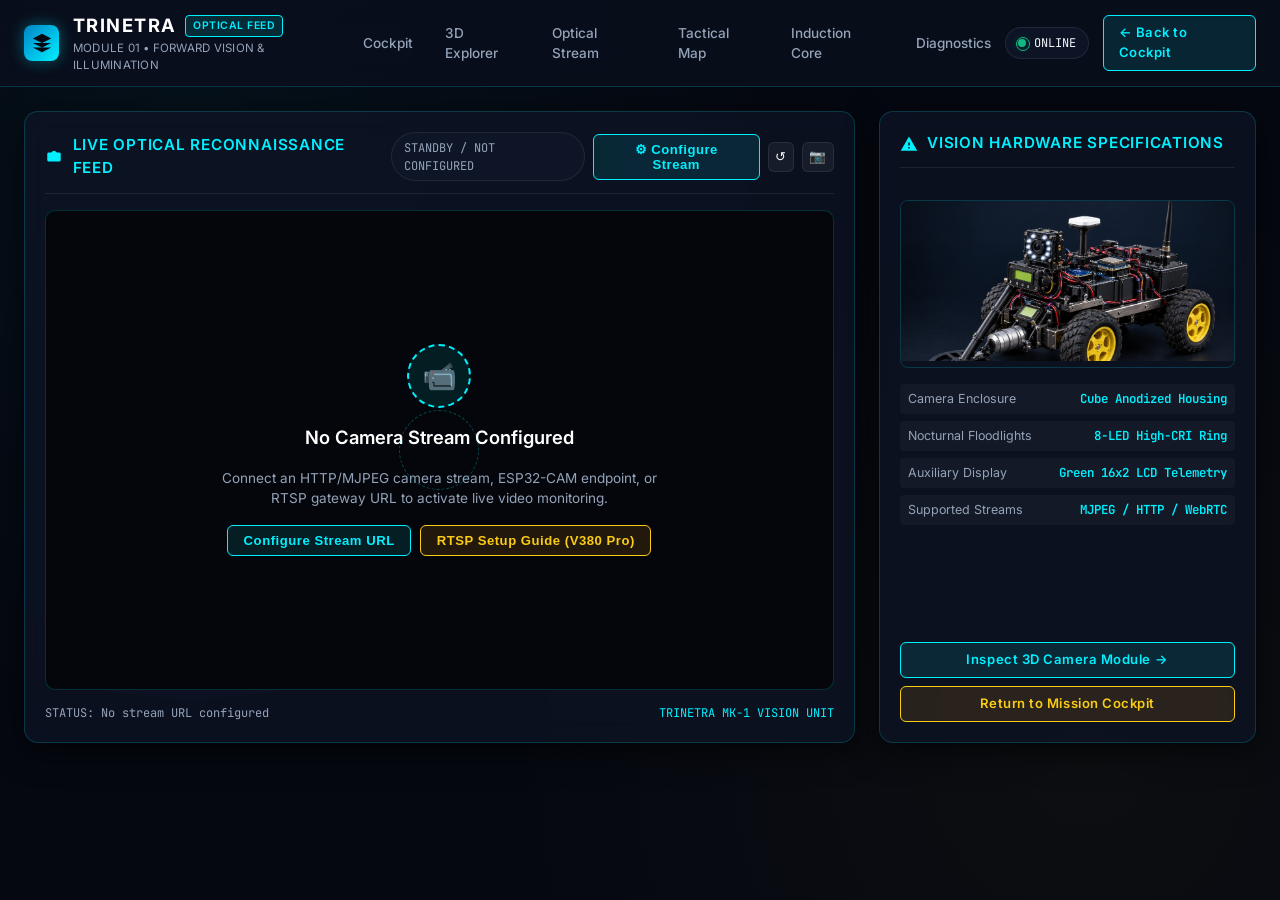
==== static/camera.html @ 644d3e99 "feat: Initial commit for TRINETRA Landmine Detection System dashboard and backend" ====
<!DOCTYPE html>
<html lang="en">
<head>
  <meta charset="UTF-8">
  <meta name="viewport" content="width=device-width, initial-scale=1.0">
  <title>TRINETRA — Optical Reconnaissance & Live Camera</title>
  <meta name="description" content="Module 1: Real-time optical video stream and forward hazardous terrain illumination monitoring.">
  <link rel="stylesheet" href="/static/css/styles.css">
</head>
<body>

  <!-- Tactical Header -->
  <header class="tactical-header">
    <a href="/" class="brand-section">
      <div class="brand-logo-icon">
        <svg viewBox="0 0 24 24"><path d="M12 2L2 7l10 5 10-5-10-5zM2 17l10 5 10-5M2 12l10 5 10-5"/></svg>
      </div>
      <div class="brand-titles">
        <h1>TRINETRA <span class="brand-badge">OPTICAL FEED</span></h1>
        <p>MODULE 01 • FORWARD VISION & ILLUMINATION</p>
      </div>
    </a>

    <ul class="nav-links" id="navLinks">
      <li class="nav-item"><a href="/">Cockpit</a></li>
      <li class="nav-item"><a href="/robot">3D Explorer</a></li>
      <li class="nav-item active"><a href="/camera">Optical Stream</a></li>
      <li class="nav-item"><a href="/gps">Tactical Map</a></li>
      <li class="nav-item"><a href="/sensors">Induction Core</a></li>
      <li class="nav-item"><a href="/system">Diagnostics</a></li>
    </ul>

    <div class="header-status-group">
      <div class="status-pill">
        <span class="status-dot pulse" id="globalStatusDot"></span>
        <span id="globalStatusText">ONLINE</span>
      </div>
      <a href="/" class="btn-cyber">← Back to Cockpit</a>
    </div>
  </header>

  <main class="app-container">

    <div class="dashboard-grid" style="grid-template-columns: 2.2fr 1fr;">

      <!-- Main Video Screen Panel -->
      <section class="glass-panel">
        <div class="panel-header">
          <div class="panel-title">
            <svg viewBox="0 0 24 24"><path d="M12 9a3 3 0 100 6 3 3 0 000-6zm-7 9h14a2 2 0 002-2V8a2 2 0 00-2-2h-3.17L14.41 4.59A2 2 0 0013 4h-2a2 2 0 00-1.41.59L8.17 6H5a2 2 0 00-2 2v8a2 2 0 002 2z"/></svg>
            Live Optical Reconnaissance Feed
          </div>
          <div class="panel-actions">
            <span class="status-pill" id="cameraStatusBadge" style="color: var(--text-muted);">STANDBY / NOT CONFIGURED</span>
            <button class="btn-cyber" id="btnOpenCamConfigModal">⚙ Configure Stream</button>
            <button class="btn-icon" id="btnReloadCamStream" title="Refresh Stream">↺</button>
            <button class="btn-icon" id="btnCaptureSnapshot" title="Capture Snapshot">📷</button>
          </div>
        </div>

        <div class="camera-screen-box">
          <div class="camera-crosshairs"></div>

          <!-- Video Element or Image Stream -->
          <img id="cameraLiveFeedImg" class="camera-feed-img" style="display: none;" alt="Trinetra Live Camera Stream">

          <!-- Honest Placeholder (Shown when stream unconfigured) -->
          <div class="camera-placeholder-overlay" id="cameraPlaceholderOverlay">
            <div style="width: 64px; height: 64px; border-radius: 50%; background: rgba(0,240,255,0.1); border: 2px dashed var(--accent-cyan); display: flex; align-items: center; justify-content: center; font-size: 28px;">
              📹
            </div>
            <h3 style="color: #fff; font-size: 1.15rem; font-weight: 600;">No Camera Stream Configured</h3>
            <p style="color: var(--text-muted); font-size: 0.85rem; line-height: 1.5;">
              Connect an HTTP/MJPEG camera stream, ESP32-CAM endpoint, or RTSP gateway URL to activate live video monitoring.
            </p>
            <div style="display: flex; gap: 0.6rem;">
              <button class="btn-cyber" onclick="document.getElementById('cameraConfigModal').classList.add('open')">Configure Stream URL</button>
              <button class="btn-cyber btn-amber" id="btnOpenRtspGuideModal">RTSP Setup Guide (V380 Pro)</button>
            </div>
          </div>
        </div>

        <div style="display: flex; justify-content: space-between; align-items: center; margin-top: 0.85rem; font-family: var(--font-mono); font-size: 0.75rem; color: var(--text-muted);">
          <span id="cameraActiveUrlDisplay">STATUS: No stream URL configured</span>
          <span style="color: var(--accent-cyan);">TRINETRA MK-1 VISION UNIT</span>
        </div>
      </section>

      <!-- Optical Specifications & Control Sidebar -->
      <section class="glass-panel" style="display: flex; flex-direction: column; gap: 1rem;">
        <div class="panel-header">
          <div class="panel-title">
            <svg viewBox="0 0 24 24"><path d="M13 14h-2v-4h2v4zm0 4h-2v-2h2v2zm-12 3h22L12 2 1 21z"/></svg>
            Vision Hardware Specifications
          </div>
        </div>

        <div style="border-radius: 8px; overflow: hidden; border: 1px solid var(--border-glass);">
          <img src="/static/images/trinetra-robot.png" alt="Trinetra Camera System" style="width: 100%; height: 160px; object-fit: cover; object-position: 50% 25%;">
        </div>

        <div class="drawer-telemetry-list">
          <div class="drawer-telemetry-row">
            <span>Camera Enclosure</span>
            <span>Cube Anodized Housing</span>
          </div>
          <div class="drawer-telemetry-row">
            <span>Nocturnal Floodlights</span>
            <span>8-LED High-CRI Ring</span>
          </div>
          <div class="drawer-telemetry-row">
            <span>Auxiliary Display</span>
            <span>Green 16x2 LCD Telemetry</span>
          </div>
          <div class="drawer-telemetry-row">
            <span>Supported Streams</span>
            <span>MJPEG / HTTP / WebRTC</span>
          </div>
        </div>

        <div style="margin-top: auto; display: flex; flex-direction: column; gap: 0.5rem;">
          <a href="/robot" class="btn-cyber" style="justify-content: center;">Inspect 3D Camera Module →</a>
          <a href="/" class="btn-cyber btn-amber" style="justify-content: center;">Return to Mission Cockpit</a>
        </div>
      </section>

    </div>

  </main>

  <!-- Camera Stream Configuration Modal -->
  <div class="tactical-modal-backdrop" id="cameraConfigModal">
    <div class="tactical-modal">
      <div class="panel-header">
        <div class="panel-title">Configure Camera Stream</div>
        <button class="btn-icon" id="btnCloseCamConfigModal">✕</button>
      </div>

      <form id="cameraConfigForm">
        <label style="font-size: 0.8rem; color: var(--text-muted);">
          Stream Endpoint URL (Browser-Compatible HTTP, MJPEG, or HLS)
        </label>
        <input type="text" id="camStreamUrlInput" class="cyber-input" placeholder="e.g. http://192.168.1.100:8080/video or http://localhost:8889/cam/stream.mjpg">

        <label style="font-size: 0.8rem; color: var(--text-muted);">Stream Protocol</label>
        <select id="camProtocolSelect" class="cyber-input">
          <option value="mjpeg">MJPEG (Motion JPEG)</option>
          <option value="http">Direct HTTP Video</option>
          <option value="hls">HLS (HTTP Live Streaming)</option>
          <option value="webrtc">WebRTC</option>
        </select>

        <div style="font-size: 0.72rem; color: var(--text-dim); margin-bottom: 1rem;">
          ℹ Security notice: Passwords embedded in URLs will be sanitized and never exposed in public API status responses.
        </div>

        <div style="display: flex; justify-content: flex-end; gap: 0.5rem;">
          <button type="button" class="btn-cyber" onclick="document.getElementById('cameraConfigModal').classList.remove('open')">Cancel</button>
          <button type="submit" class="btn-cyber btn-amber">Save Stream Configuration</button>
        </div>
      </form>
    </div>
  </div>

  <!-- RTSP & MediaMTX Gateway Setup Guide Modal -->
  <div class="tactical-modal-backdrop" id="rtspGatewayGuideModal">
    <div class="tactical-modal" style="max-width: 680px;">
      <div class="panel-header">
        <div class="panel-title">RTSP to Web Gateway Guide (e.g. V380 Pro / IP Cameras)</div>
        <button class="btn-icon" id="btnCloseRtspGuideModal">✕</button>
      </div>

      <div style="font-size: 0.82rem; color: var(--text-muted); line-height: 1.6; display: flex; flex-direction: column; gap: 0.85rem;">
        <p>
          <strong style="color: #fff;">Why can't browsers play RTSP directly?</strong><br>
          Browsers (Chrome, Firefox, Edge) do not natively support raw RTSP protocols. Standalone Wi-Fi cameras like the <strong>V380 Pro</strong> or ONVIF IP cameras typically output an RTSP stream (e.g. <code>rtsp://192.168.1.50:554/live/ch0</code>).
        </p>

        <p>
          <strong style="color: var(--accent-cyan);">Recommended Solution: MediaMTX or go2rtc Gateway</strong>
        </p>
        <ol style="margin-left: 1.2rem; display: flex; flex-direction: column; gap: 0.4rem;">
          <li>Download the lightweight single-binary gateway <strong style="color: #fff;">MediaMTX</strong> (open source, zero install) or <strong style="color: #fff;">go2rtc</strong>.</li>
          <li>In <code>mediamtx.yml</code>, add your camera path:
            <pre style="background: rgba(5,8,17,0.9); padding: 8px; border-radius: 6px; font-family: monospace; color: var(--accent-yellow); margin-top: 4px;">
paths:
  trinetra_cam:
    source: rtsp://admin:password@192.168.1.50:554/live/ch0
            </pre>
          </li>
          <li>Run <code>mediamtx.exe</code>. It automatically exposes an instant browser-compatible stream at:<br>
            <code style="color: var(--accent-cyan);">http://localhost:8889/trinetra_cam/</code> (WebRTC / HLS / MJPEG).
          </li>
          <li>Paste that URL into the <strong>Configure Stream</strong> modal on this page!</li>
        </ol>
      </div>

      <div style="margin-top: 1.25rem; display: flex; justify-content: flex-end;">
        <button class="btn-cyber" onclick="document.getElementById('rtspGatewayGuideModal').classList.remove('open')">Got it</button>
      </div>
    </div>
  </div>

  <script src="/static/js/main.js"></script>
  <script src="/static/js/camera.js"></script>

  <script>
    document.addEventListener('DOMContentLoaded', () => {
      new TrinetraCameraController();
    });
  </script>

</body>
</html>
---- static/css/styles.css ----
/* ==========================================================================
   TRINETRA — Indigenous Landmine Detection System Design System
   Sleek Cyber-Robotics Dark Aesthetics, Glassmorphism & Tactical HUD
   ========================================================================== */

@import url('https://fonts.googleapis.com/css2?family=Inter:wght@300;400;500;600;700&family=JetBrains+Mono:wght@400;500;700&display=swap');

:root {
  /* Color Palette */
  --bg-darkest: #050811;
  --bg-darker: #0a0f1d;
  --bg-card: rgba(13, 20, 36, 0.78);
  --bg-card-hover: rgba(19, 29, 52, 0.88);
  --bg-glass: rgba(15, 23, 42, 0.65);
  
  /* Cyber Accents */
  --accent-cyan: #00f0ff;
  --accent-cyan-glow: rgba(0, 240, 255, 0.35);
  --accent-cyan-subtle: rgba(0, 240, 255, 0.12);
  --accent-yellow: #facc15; /* Matching yellow wheel rims */
  --accent-yellow-glow: rgba(250, 204, 21, 0.35);
  --accent-green: #10b981;
  --accent-green-glow: rgba(16, 185, 129, 0.35);
  --accent-red: #ef4444;
  --accent-red-glow: rgba(239, 68, 68, 0.45);
  --accent-amber: #f59e0b;
  
  /* Text & Borders */
  --text-main: #f1f5f9;
  --text-muted: #94a3b8;
  --text-dim: #64748b;
  --border-glass: rgba(0, 240, 255, 0.18);
  --border-subtle: rgba(255, 255, 255, 0.08);

  /* Fonts */
  --font-main: 'Inter', -apple-system, BlinkMacSystemFont, sans-serif;
  --font-mono: 'JetBrains Mono', monospace;

  /* Elevation */
  --shadow-hud: 0 8px 32px 0 rgba(0, 0, 0, 0.65);
  --shadow-glow: 0 0 25px var(--accent-cyan-glow);
}

* {
  box-sizing: border-box;
  margin: 0;
  padding: 0;
}

body {
  background-color: var(--bg-darkest);
  color: var(--text-main);
  font-family: var(--font-main);
  line-height: 1.5;
  overflow-x: hidden;
  min-height: 100vh;
  background-image: 
    radial-gradient(circle at 15% 15%, rgba(0, 240, 255, 0.04) 0%, transparent 45%),
    radial-gradient(circle at 85% 85%, rgba(250, 204, 21, 0.03) 0%, transparent 45%),
    linear-gradient(rgba(5, 8, 17, 0.96), rgba(5, 8, 17, 0.98));
}

/* ==========================================================================
   Tactical Navigation Header
   ========================================================================== */
.tactical-header {
  position: sticky;
  top: 0;
  z-index: 1000;
  background: rgba(10, 15, 29, 0.85);
  backdrop-filter: blur(14px);
  -webkit-backdrop-filter: blur(14px);
  border-bottom: 1px solid var(--border-glass);
  padding: 0.75rem 1.5rem;
  display: flex;
  align-items: center;
  justify-content: space-between;
}

.brand-section {
  display: flex;
  align-items: center;
  gap: 0.85rem;
  text-decoration: none;
  color: var(--text-main);
}

.brand-logo-icon {
  width: 36px;
  height: 36px;
  background: linear-gradient(135deg, #0284c7, #00f0ff);
  border-radius: 8px;
  display: flex;
  align-items: center;
  justify-content: center;
  box-shadow: 0 0 15px var(--accent-cyan-glow);
}

.brand-logo-icon svg {
  width: 22px;
  height: 22px;
  fill: #050811;
}

.brand-titles h1 {
  font-size: 1.15rem;
  font-weight: 700;
  letter-spacing: 0.08em;
  color: #fff;
  display: flex;
  align-items: center;
  gap: 0.5rem;
}

.brand-badge {
  font-size: 0.65rem;
  font-weight: 600;
  padding: 0.15rem 0.45rem;
  background: var(--accent-cyan-subtle);
  border: 1px solid var(--accent-cyan);
  color: var(--accent-cyan);
  border-radius: 4px;
  letter-spacing: 0.05em;
  text-transform: uppercase;
}

.brand-titles p {
  font-size: 0.72rem;
  color: var(--text-muted);
  letter-spacing: 0.02em;
}

.nav-links {
  display: flex;
  align-items: center;
  gap: 0.35rem;
  list-style: none;
}

.nav-item a {
  text-decoration: none;
  color: var(--text-muted);
  font-size: 0.85rem;
  font-weight: 500;
  padding: 0.45rem 0.85rem;
  border-radius: 6px;
  transition: all 0.2s ease;
  display: flex;
  align-items: center;
  gap: 0.4rem;
}

.nav-item a:hover {
  color: var(--accent-cyan);
  background: rgba(0, 240, 255, 0.08);
}

.nav-item.active a {
  color: #050811;
  background: var(--accent-cyan);
  font-weight: 600;
  box-shadow: 0 0 12px var(--accent-cyan-glow);
}

.header-status-group {
  display: flex;
  align-items: center;
  gap: 0.85rem;
}

.status-pill {
  display: flex;
  align-items: center;
  gap: 0.5rem;
  font-size: 0.75rem;
  font-family: var(--font-mono);
  background: rgba(15, 23, 42, 0.8);
  border: 1px solid var(--border-subtle);
  padding: 0.35rem 0.75rem;
  border-radius: 9999px;
}

.status-dot {
  width: 8px;
  height: 8px;
  border-radius: 50%;
  background: var(--accent-green);
  box-shadow: 0 0 8px var(--accent-green-glow);
  position: relative;
}

.status-dot.pulse::after {
  content: '';
  position: absolute;
  top: -2px;
  left: -2px;
  width: 12px;
  height: 12px;
  border-radius: 50%;
  border: 1px solid var(--accent-green);
  animation: pulse-ring 1.8s infinite;
}

.status-dot.offline {
  background: var(--accent-red);
  box-shadow: 0 0 8px var(--accent-red-glow);
}

.status-dot.simulation {
  background: var(--accent-yellow);
  box-shadow: 0 0 8px var(--accent-yellow-glow);
}

@keyframes pulse-ring {
  0% { transform: scale(0.8); opacity: 1; }
  100% { transform: scale(2.2); opacity: 0; }
}

.btn-mobile-nav {
  display: none;
  background: transparent;
  border: none;
  color: var(--text-main);
  font-size: 1.5rem;
  cursor: pointer;
}

/* ==========================================================================
   Layout Containers & Grid
   ========================================================================== */
.app-container {
  max-width: 1680px;
  margin: 0 auto;
  padding: 1.5rem;
}

.dashboard-grid {
  display: grid;
  grid-template-columns: 1.4fr 1fr;
  gap: 1.5rem;
  margin-bottom: 1.5rem;
}

.full-width-section {
  margin-bottom: 1.5rem;
}

/* Glassmorphism Card Panels */
.glass-panel {
  background: var(--bg-card);
  backdrop-filter: blur(14px);
  -webkit-backdrop-filter: blur(14px);
  border: 1px solid var(--border-glass);
  border-radius: 14px;
  padding: 1.25rem;
  box-shadow: var(--shadow-hud);
  position: relative;
  overflow: hidden;
  transition: border-color 0.3s ease, box-shadow 0.3s ease;
}

.glass-panel:hover {
  border-color: rgba(0, 240, 255, 0.35);
}

.panel-header {
  display: flex;
  align-items: center;
  justify-content: space-between;
  margin-bottom: 1rem;
  padding-bottom: 0.75rem;
  border-bottom: 1px solid var(--border-subtle);
}

.panel-title {
  display: flex;
  align-items: center;
  gap: 0.6rem;
  font-size: 0.95rem;
  font-weight: 600;
  letter-spacing: 0.05em;
  text-transform: uppercase;
  color: var(--accent-cyan);
}

.panel-title svg {
  width: 18px;
  height: 18px;
  fill: currentColor;
}

.panel-actions {
  display: flex;
  align-items: center;
  gap: 0.5rem;
}

/* ==========================================================================
   3D Robot Viewport & HUD Controls
   ========================================================================== */
.robot-viewport-wrapper {
  position: relative;
  width: 100%;
  height: 520px;
  background: radial-gradient(circle at center, #0d1527 0%, #050811 100%);
  border-radius: 10px;
  overflow: hidden;
  border: 1px solid rgba(0, 240, 255, 0.12);
}

.robot-canvas {
  width: 100%;
  height: 100%;
  display: block;
}

.viewport-loading-overlay {
  position: absolute;
  top: 0;
  left: 0;
  width: 100%;
  height: 100%;
  background: rgba(5, 8, 17, 0.92);
  display: flex;
  flex-direction: column;
  align-items: center;
  justify-content: center;
  gap: 1rem;
  z-index: 20;
  transition: opacity 0.5s ease;
}

.viewport-loading-overlay.hidden {
  opacity: 0;
  pointer-events: none;
}

.cyber-spinner {
  width: 48px;
  height: 48px;
  border: 3px solid rgba(0, 240, 255, 0.15);
  border-top-color: var(--accent-cyan);
  border-radius: 50%;
  animation: spin 1s linear infinite;
  box-shadow: 0 0 15px var(--accent-cyan-glow);
}

@keyframes spin {
  to { transform: rotate(360deg); }
}

.viewport-hud-top {
  position: absolute;
  top: 1rem;
  left: 1rem;
  right: 1rem;
  display: flex;
  justify-content: space-between;
  align-items: flex-start;
  pointer-events: none;
  z-index: 10;
}

.viewport-hud-top > * {
  pointer-events: auto;
}

.hud-badge {
  background: rgba(10, 15, 29, 0.85);
  border: 1px solid var(--border-glass);
  padding: 0.35rem 0.75rem;
  border-radius: 6px;
  font-family: var(--font-mono);
  font-size: 0.75rem;
  color: var(--accent-cyan);
  display: flex;
  align-items: center;
  gap: 0.4rem;
}

.viewport-controls-bottom {
  position: absolute;
  bottom: 1rem;
  left: 1rem;
  right: 1rem;
  display: flex;
  justify-content: space-between;
  align-items: center;
  pointer-events: none;
  z-index: 10;
}

.viewport-controls-bottom > * {
  pointer-events: auto;
}

.hud-button-group {
  display: flex;
  gap: 0.45rem;
  background: rgba(10, 15, 29, 0.85);
  padding: 0.35rem;
  border-radius: 8px;
  border: 1px solid var(--border-glass);
  backdrop-filter: blur(10px);
}

/* ==========================================================================
   Tactical Buttons
   ========================================================================== */
.btn-cyber {
  background: rgba(0, 240, 255, 0.1);
  color: var(--accent-cyan);
  border: 1px solid var(--accent-cyan);
  padding: 0.45rem 0.95rem;
  border-radius: 6px;
  font-size: 0.82rem;
  font-weight: 600;
  letter-spacing: 0.04em;
  cursor: pointer;
  display: inline-flex;
  align-items: center;
  gap: 0.45rem;
  transition: all 0.2s ease;
  text-decoration: none;
}

.btn-cyber:hover {
  background: var(--accent-cyan);
  color: #050811;
  box-shadow: 0 0 16px var(--accent-cyan-glow);
  transform: translateY(-1px);
}

.btn-cyber.btn-amber {
  background: rgba(245, 158, 11, 0.12);
  color: var(--accent-yellow);
  border-color: var(--accent-yellow);
}

.btn-cyber.btn-amber:hover {
  background: var(--accent-yellow);
  color: #050811;
  box-shadow: 0 0 16px var(--accent-yellow-glow);
}

.btn-cyber.btn-red {
  background: rgba(239, 68, 68, 0.12);
  color: var(--accent-red);
  border-color: var(--accent-red);
}

.btn-cyber.btn-red:hover {
  background: var(--accent-red);
  color: #fff;
  box-shadow: 0 0 16px var(--accent-red-glow);
}

.btn-icon {
  background: rgba(255, 255, 255, 0.05);
  border: 1px solid var(--border-subtle);
  color: var(--text-main);
  padding: 0.4rem;
  border-radius: 6px;
  cursor: pointer;
  display: flex;
  align-items: center;
  justify-content: center;
  transition: all 0.2s ease;
}

.btn-icon:hover {
  color: var(--accent-cyan);
  border-color: var(--accent-cyan);
  background: rgba(0, 240, 255, 0.1);
}

.btn-icon.active {
  background: var(--accent-cyan);
  color: #050811;
  border-color: var(--accent-cyan);
}

/* ==========================================================================
   Exploded View Interactive Overlay & Drawer
   ========================================================================== */
.module-inspector-drawer {
  position: absolute;
  top: 1rem;
  right: 1rem;
  width: 320px;
  background: rgba(10, 15, 29, 0.94);
  backdrop-filter: blur(16px);
  border: 1px solid var(--accent-cyan);
  border-radius: 10px;
  padding: 1.25rem;
  z-index: 30;
  box-shadow: 0 0 25px rgba(0, 240, 255, 0.25);
  transform: translateX(120%);
  transition: transform 0.35s cubic-bezier(0.16, 1, 0.3, 1);
}

.module-inspector-drawer.open {
  transform: translateX(0);
}

.drawer-header {
  display: flex;
  justify-content: space-between;
  align-items: center;
  margin-bottom: 0.75rem;
  padding-bottom: 0.5rem;
  border-bottom: 1px solid var(--border-subtle);
}

.drawer-module-tag {
  font-family: var(--font-mono);
  font-size: 0.7rem;
  color: var(--accent-yellow);
  text-transform: uppercase;
}

.drawer-title {
  font-size: 1.05rem;
  font-weight: 700;
  color: #fff;
  margin-bottom: 0.35rem;
}

.drawer-desc {
  font-size: 0.8rem;
  color: var(--text-muted);
  margin-bottom: 1rem;
  line-height: 1.45;
}

.drawer-telemetry-list {
  display: flex;
  flex-direction: column;
  gap: 0.45rem;
  margin-bottom: 1.25rem;
}

.drawer-telemetry-row {
  display: flex;
  justify-content: space-between;
  font-size: 0.78rem;
  padding: 0.35rem 0.5rem;
  background: rgba(255, 255, 255, 0.03);
  border-radius: 4px;
}

.drawer-telemetry-row span:first-child {
  color: var(--text-muted);
}

.drawer-telemetry-row span:last-child {
  font-family: var(--font-mono);
  color: var(--accent-cyan);
  font-weight: 600;
}

/* 3D Bill-boarded Labels */
.component-3d-label {
  position: absolute;
  background: rgba(5, 8, 17, 0.88);
  border: 1px solid var(--accent-cyan);
  color: #fff;
  padding: 0.25rem 0.65rem;
  border-radius: 4px;
  font-family: var(--font-mono);
  font-size: 0.7rem;
  font-weight: 600;
  pointer-events: auto;
  cursor: pointer;
  white-space: nowrap;
  box-shadow: 0 0 12px var(--accent-cyan-glow);
  transform: translate(-50%, -50%);
  transition: all 0.2s ease;
  z-index: 15;
}

.component-3d-label:hover {
  background: var(--accent-cyan);
  color: #050811;
  transform: translate(-50%, -50%) scale(1.08);
}

/* ==========================================================================
   Telemetry Stat Cards
   ========================================================================== */
.telemetry-summary-row {
  display: grid;
  grid-template-columns: repeat(4, 1fr);
  gap: 1rem;
  margin-bottom: 1.5rem;
}

.stat-card {
  background: var(--bg-card);
  border: 1px solid var(--border-glass);
  border-radius: 12px;
  padding: 1.1rem;
  display: flex;
  flex-direction: column;
  gap: 0.35rem;
  position: relative;
  overflow: hidden;
}

.stat-card::after {
  content: '';
  position: absolute;
  top: 0;
  left: 0;
  width: 4px;
  height: 100%;
  background: var(--accent-cyan);
}

.stat-card.alert-card::after {
  background: var(--accent-red);
}

.stat-card.warning-card::after {
  background: var(--accent-yellow);
}

.stat-card.success-card::after {
  background: var(--accent-green);
}

.stat-label {
  font-size: 0.72rem;
  font-weight: 600;
  text-transform: uppercase;
  letter-spacing: 0.06em;
  color: var(--text-muted);
}

.stat-value {
  font-family: var(--font-mono);
  font-size: 1.45rem;
  font-weight: 700;
  color: #fff;
}

.stat-subtext {
  font-size: 0.72rem;
  color: var(--text-dim);
  display: flex;
  align-items: center;
  gap: 0.35rem;
}

/* ==========================================================================
   Leaflet Map Integration & Pinning Controls
   ========================================================================== */
.map-panel-wrapper {
  position: relative;
  width: 100%;
  height: 520px;
  border-radius: 10px;
  overflow: hidden;
  border: 1px solid rgba(0, 240, 255, 0.12);
}

.leaflet-map-container {
  width: 100%;
  height: 100%;
  background: #090e18;
}

.map-floating-hud {
  position: absolute;
  top: 1rem;
  right: 1rem;
  background: rgba(10, 15, 29, 0.88);
  backdrop-filter: blur(12px);
  border: 1px solid var(--border-glass);
  padding: 0.75rem 1rem;
  border-radius: 8px;
  z-index: 1000;
  font-family: var(--font-mono);
  font-size: 0.75rem;
  display: flex;
  flex-direction: column;
  gap: 0.3rem;
  box-shadow: 0 4px 20px rgba(0, 0, 0, 0.5);
  pointer-events: auto;
}

.map-toolbar {
  position: absolute;
  bottom: 1rem;
  left: 1rem;
  display: flex;
  gap: 0.5rem;
  z-index: 1000;
  background: rgba(10, 15, 29, 0.88);
  backdrop-filter: blur(12px);
  padding: 0.4rem;
  border-radius: 8px;
  border: 1px solid var(--border-glass);
}

.pinned-locations-drawer {
  position: absolute;
  bottom: 4.5rem;
  left: 1rem;
  width: 280px;
  max-height: 220px;
  overflow-y: auto;
  background: rgba(10, 15, 29, 0.94);
  backdrop-filter: blur(12px);
  border: 1px solid var(--border-glass);
  border-radius: 8px;
  padding: 0.75rem;
  z-index: 1000;
  display: none;
}

.pinned-locations-drawer.show {
  display: block;
}

.pin-item {
  display: flex;
  justify-content: space-between;
  align-items: center;
  padding: 0.4rem;
  border-bottom: 1px solid var(--border-subtle);
  font-size: 0.75rem;
}

.pin-item:last-child {
  border-bottom: none;
}

.pin-item-btn {
  background: transparent;
  border: none;
  color: var(--accent-red);
  cursor: pointer;
  padding: 0.2rem;
}

/* ==========================================================================
   Five Interactive Modules Cards Grid (Homepage Explorer)
   ========================================================================== */
.modules-deck-grid {
  display: grid;
  grid-template-columns: repeat(auto-fit, minmax(260px, 1fr));
  gap: 1.25rem;
}

.module-card {
  background: var(--bg-card);
  border: 1px solid var(--border-glass);
  border-radius: 12px;
  padding: 1.25rem;
  display: flex;
  flex-direction: column;
  justify-content: space-between;
  transition: all 0.3s ease;
  position: relative;
  text-decoration: none;
  color: var(--text-main);
}

.module-card:hover {
  transform: translateY(-3px);
  border-color: var(--accent-cyan);
  box-shadow: 0 10px 25px -5px var(--accent-cyan-glow);
}

.module-card-icon {
  width: 44px;
  height: 44px;
  border-radius: 10px;
  background: rgba(0, 240, 255, 0.1);
  border: 1px solid var(--border-glass);
  display: flex;
  align-items: center;
  justify-content: center;
  color: var(--accent-cyan);
  margin-bottom: 1rem;
}

.module-card h3 {
  font-size: 1.05rem;
  font-weight: 600;
  margin-bottom: 0.4rem;
  color: #fff;
}

.module-card p {
  font-size: 0.8rem;
  color: var(--text-muted);
  line-height: 1.45;
  margin-bottom: 1.25rem;
}

.module-card-footer {
  display: flex;
  justify-content: space-between;
  align-items: center;
  font-size: 0.75rem;
  font-family: var(--font-mono);
  padding-top: 0.75rem;
  border-top: 1px solid var(--border-subtle);
}

.status-indicator-tag {
  display: inline-flex;
  align-items: center;
  gap: 0.35rem;
  color: var(--accent-green);
}

/* ==========================================================================
   Live Camera Stream View
   ========================================================================== */
.camera-screen-box {
  width: 100%;
  height: 480px;
  background: #04060b;
  border-radius: 10px;
  border: 1px solid var(--border-glass);
  position: relative;
  display: flex;
  align-items: center;
  justify-content: center;
  overflow: hidden;
}

.camera-feed-img {
  width: 100%;
  height: 100%;
  object-fit: contain;
}

.camera-placeholder-overlay {
  display: flex;
  flex-direction: column;
  align-items: center;
  justify-content: center;
  text-align: center;
  gap: 1rem;
  padding: 2rem;
  max-width: 500px;
}

.camera-crosshairs {
  position: absolute;
  top: 50%;
  left: 50%;
  transform: translate(-50%, -50%);
  width: 80px;
  height: 80px;
  border: 1px dashed rgba(0, 240, 255, 0.3);
  border-radius: 50%;
  pointer-events: none;
}

/* ==========================================================================
   Sensors & Metal Detector Gauges
   ========================================================================== */
.detector-gauge-wrapper {
  display: flex;
  flex-direction: column;
  align-items: center;
  justify-content: center;
  padding: 2rem;
  gap: 1.5rem;
}

.signal-meter-bar {
  width: 100%;
  height: 28px;
  background: rgba(255, 255, 255, 0.05);
  border: 1px solid var(--border-glass);
  border-radius: 14px;
  overflow: hidden;
  position: relative;
}

.signal-meter-fill {
  height: 100%;
  width: 15%;
  background: linear-gradient(90deg, #10b981 0%, #facc15 65%, #ef4444 100%);
  transition: width 0.3s ease;
  box-shadow: 0 0 15px rgba(239, 68, 68, 0.5);
}

.detection-alarm-banner {
  background: rgba(239, 68, 68, 0.15);
  border: 1px solid var(--accent-red);
  color: #fff;
  padding: 0.85rem 1.25rem;
  border-radius: 8px;
  display: flex;
  align-items: center;
  justify-content: space-between;
  margin-bottom: 1.25rem;
  animation: pulse-red 1.2s infinite;
}

@keyframes pulse-red {
  0%, 100% { box-shadow: 0 0 10px rgba(239, 68, 68, 0.3); }
  50% { box-shadow: 0 0 25px rgba(239, 68, 68, 0.7); }
}

/* ==========================================================================
   Tables & Data Lists
   ========================================================================== */
.cyber-table {
  width: 100%;
  border-collapse: collapse;
  font-size: 0.8rem;
  text-align: left;
}

.cyber-table th {
  background: rgba(15, 23, 42, 0.8);
  color: var(--accent-cyan);
  font-family: var(--font-mono);
  font-weight: 600;
  padding: 0.75rem 1rem;
  border-bottom: 1px solid var(--border-glass);
}

.cyber-table td {
  padding: 0.75rem 1rem;
  border-bottom: 1px solid var(--border-subtle);
  color: var(--text-main);
}

.cyber-table tr:hover td {
  background: rgba(0, 240, 255, 0.03);
}

/* ==========================================================================
   Tactical Modals
   ========================================================================== */
.tactical-modal-backdrop {
  position: fixed;
  top: 0;
  left: 0;
  width: 100vw;
  height: 100vh;
  background: rgba(5, 8, 17, 0.85);
  backdrop-filter: blur(10px);
  z-index: 2000;
  display: none;
  align-items: center;
  justify-content: center;
  padding: 1.5rem;
}

.tactical-modal-backdrop.open {
  display: flex;
}

.tactical-modal {
  background: var(--bg-card-hover);
  border: 1px solid var(--accent-cyan);
  border-radius: 12px;
  max-width: 560px;
  width: 100%;
  padding: 1.5rem;
  box-shadow: 0 0 30px var(--accent-cyan-glow);
}

/* Form Inputs */
.cyber-input {
  width: 100%;
  background: rgba(5, 8, 17, 0.8);
  border: 1px solid var(--border-glass);
  color: #fff;
  padding: 0.65rem 0.85rem;
  border-radius: 6px;
  font-family: var(--font-mono);
  font-size: 0.85rem;
  margin-top: 0.4rem;
  margin-bottom: 1rem;
  outline: none;
}

.cyber-input:focus {
  border-color: var(--accent-cyan);
  box-shadow: 0 0 10px var(--accent-cyan-glow);
}

/* ==========================================================================
   Responsive Breakpoints
   ========================================================================== */
@media (max-width: 1100px) {
  .dashboard-grid {
    grid-template-columns: 1fr;
  }
  .telemetry-summary-row {
    grid-template-columns: repeat(2, 1fr);
  }
}

@media (max-width: 768px) {
  .nav-links {
    display: none;
    position: absolute;
    top: 100%;
    left: 0;
    width: 100%;
    background: rgba(10, 15, 29, 0.98);
    flex-direction: column;
    padding: 1rem;
    border-bottom: 1px solid var(--border-glass);
  }
  .nav-links.open {
    display: flex;
  }
  .btn-mobile-nav {
    display: block;
  }
  .telemetry-summary-row {
    grid-template-columns: 1fr;
  }
  .robot-viewport-wrapper, .map-panel-wrapper {
    height: 380px;
  }
}
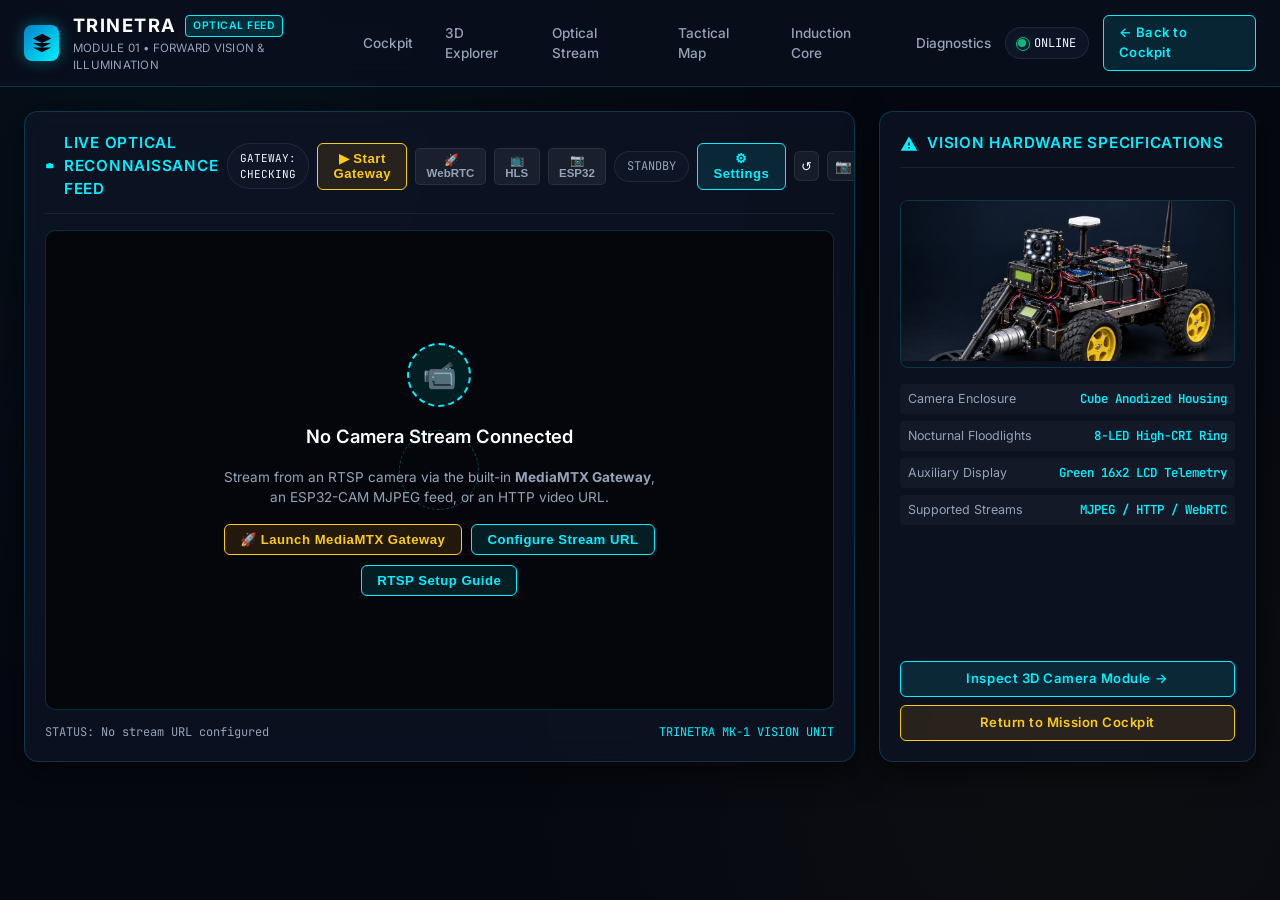
==== commit 2ce8bf9f: "feat: Complete MediaMTX gateway integration with WebRTC player, backend process controls, and launch" ====
--- a/static/camera.html
+++ b/static/camera.html
@@ -5,7 +5,13 @@
   <meta name="viewport" content="width=device-width, initial-scale=1.0">
   <title>TRINETRA — Optical Reconnaissance & Live Camera</title>
   <meta name="description" content="Module 1: Real-time optical video stream and forward hazardous terrain illumination monitoring.">
-  <link rel="stylesheet" href="/static/css/styles.css">
+  <link rel="stylesheet" href="/static/css/styles.css" id="stylesCss">
+  <script>
+    if (window.location.protocol === 'file:') {
+      const sCss = document.getElementById('stylesCss');
+      if (sCss) sCss.href = 'css/styles.css';
+    }
+  </script>
 </head>
 <body>
 
@@ -51,8 +57,13 @@
             Live Optical Reconnaissance Feed
           </div>
           <div class="panel-actions">
-            <span class="status-pill" id="cameraStatusBadge" style="color: var(--text-muted);">STANDBY / NOT CONFIGURED</span>
-            <button class="btn-cyber" id="btnOpenCamConfigModal">⚙ Configure Stream</button>
+            <span class="status-pill" id="mediamtxStatusPill" style="font-size: 11px;">GATEWAY: CHECKING</span>
+            <button class="btn-cyber btn-amber" id="btnToggleMediaMtx" title="Start/Stop MediaMTX Gateway">▶ Start Gateway</button>
+            <button class="btn-tile-quick" id="btnPresetWebRtc" title="MediaMTX WebRTC Stream (Port 8889)">🚀 WebRTC</button>
+            <button class="btn-tile-quick" id="btnPresetHls" title="MediaMTX HLS Stream (Port 8888)">📺 HLS</button>
+            <button class="btn-tile-quick" id="btnPresetEsp32" title="ESP32-CAM MJPEG Stream">📷 ESP32</button>
+            <span class="status-pill" id="cameraStatusBadge" style="color: var(--text-muted);">STANDBY</span>
+            <button class="btn-cyber" id="btnOpenCamConfigModal">⚙ Settings</button>
             <button class="btn-icon" id="btnReloadCamStream" title="Refresh Stream">↺</button>
             <button class="btn-icon" id="btnCaptureSnapshot" title="Capture Snapshot">📷</button>
           </div>
@@ -61,7 +72,13 @@
         <div class="camera-screen-box">
           <div class="camera-crosshairs"></div>
 
-          <!-- Video Element or Image Stream -->
+          <!-- WebRTC Frame for MediaMTX WebRTC Stream Player -->
+          <iframe id="cameraLiveFeedFrame" class="camera-feed-frame" style="display: none;" allow="autoplay; fullscreen"></iframe>
+
+          <!-- Direct HTML5 Video Player for HLS / MP4 Streams -->
+          <video id="cameraLiveFeedVideo" class="camera-feed-video" style="display: none;" autoplay playsinline muted controls></video>
+
+          <!-- Image Stream for MJPEG / HTTP Endpoints -->
           <img id="cameraLiveFeedImg" class="camera-feed-img" style="display: none;" alt="Trinetra Live Camera Stream">
 
           <!-- Honest Placeholder (Shown when stream unconfigured) -->
@@ -69,13 +86,14 @@
             <div style="width: 64px; height: 64px; border-radius: 50%; background: rgba(0,240,255,0.1); border: 2px dashed var(--accent-cyan); display: flex; align-items: center; justify-content: center; font-size: 28px;">
               📹
             </div>
-            <h3 style="color: #fff; font-size: 1.15rem; font-weight: 600;">No Camera Stream Configured</h3>
-            <p style="color: var(--text-muted); font-size: 0.85rem; line-height: 1.5;">
-              Connect an HTTP/MJPEG camera stream, ESP32-CAM endpoint, or RTSP gateway URL to activate live video monitoring.
+            <h3 style="color: #fff; font-size: 1.15rem; font-weight: 600;">No Camera Stream Connected</h3>
+            <p style="color: var(--text-muted); font-size: 0.85rem; line-height: 1.5; max-width: 480px;">
+              Stream from an RTSP camera via the built-in <strong>MediaMTX Gateway</strong>, an ESP32-CAM MJPEG feed, or an HTTP video URL.
             </p>
-            <div style="display: flex; gap: 0.6rem;">
+            <div style="display: flex; gap: 0.6rem; flex-wrap: wrap; justify-content: center;">
+              <button class="btn-cyber btn-amber" id="btnPlaceholderStartMediaMtx">🚀 Launch MediaMTX Gateway</button>
               <button class="btn-cyber" onclick="document.getElementById('cameraConfigModal').classList.add('open')">Configure Stream URL</button>
-              <button class="btn-cyber btn-amber" id="btnOpenRtspGuideModal">RTSP Setup Guide (V380 Pro)</button>
+              <button class="btn-cyber" id="btnOpenRtspGuideModal">RTSP Setup Guide</button>
             </div>
           </div>
         </div>
@@ -137,17 +155,24 @@
       </div>
 
       <form id="cameraConfigForm">
+        <div style="display: flex; gap: 0.4rem; margin-bottom: 0.85rem; flex-wrap: wrap;">
+          <span style="font-size: 0.72rem; color: var(--text-dim); width: 100%;">QUICK PRESETS:</span>
+          <button type="button" class="btn-tile-quick" id="btnModalPresetWebRtc">🚀 MediaMTX WebRTC (:8889)</button>
+          <button type="button" class="btn-tile-quick" id="btnModalPresetHls">📺 MediaMTX HLS (:8888)</button>
+          <button type="button" class="btn-tile-quick" id="btnModalPresetEsp32">📷 ESP32-CAM MJPEG</button>
+        </div>
+
         <label style="font-size: 0.8rem; color: var(--text-muted);">
           Stream Endpoint URL (Browser-Compatible HTTP, MJPEG, or HLS)
         </label>
-        <input type="text" id="camStreamUrlInput" class="cyber-input" placeholder="e.g. http://192.168.1.100:8080/video or http://localhost:8889/cam/stream.mjpg">
+        <input type="text" id="camStreamUrlInput" class="cyber-input" placeholder="e.g. http://localhost:8889/trinetra_cam/ or http://192.168.1.151/mjpeg/1">
 
         <label style="font-size: 0.8rem; color: var(--text-muted);">Stream Protocol</label>
         <select id="camProtocolSelect" class="cyber-input">
-          <option value="mjpeg">MJPEG (Motion JPEG)</option>
+          <option value="webrtc">WebRTC (MediaMTX Gateway - Sub-second latency)</option>
+          <option value="mjpeg">MJPEG (Motion JPEG / ESP32-CAM)</option>
+          <option value="hls">HLS (HTTP Live Streaming)</option>
           <option value="http">Direct HTTP Video</option>
-          <option value="hls">HLS (HTTP Live Streaming)</option>
-          <option value="webrtc">WebRTC</option>
         </select>
 
         <div style="font-size: 0.72rem; color: var(--text-dim); margin-bottom: 1rem;">
@@ -177,21 +202,21 @@
         </p>
 
         <p>
-          <strong style="color: var(--accent-cyan);">Recommended Solution: MediaMTX or go2rtc Gateway</strong>
+          <strong style="color: var(--accent-cyan);">Integrated Solution: MediaMTX Gateway (Included in <code>mediamtx/</code>)</strong>
         </p>
         <ol style="margin-left: 1.2rem; display: flex; flex-direction: column; gap: 0.4rem;">
-          <li>Download the lightweight single-binary gateway <strong style="color: #fff;">MediaMTX</strong> (open source, zero install) or <strong style="color: #fff;">go2rtc</strong>.</li>
-          <li>In <code>mediamtx.yml</code>, add your camera path:
+          <li>Click <strong style="color: var(--accent-yellow);">"▶ Start Gateway"</strong> above (or run <code>mediamtx/start_mediamtx.bat</code>).</li>
+          <li>In <code>mediamtx/mediamtx.yml</code>, customize your camera's RTSP source URL:
             <pre style="background: rgba(5,8,17,0.9); padding: 8px; border-radius: 6px; font-family: monospace; color: var(--accent-yellow); margin-top: 4px;">
 paths:
   trinetra_cam:
     source: rtsp://admin:password@192.168.1.50:554/live/ch0
             </pre>
           </li>
-          <li>Run <code>mediamtx.exe</code>. It automatically exposes an instant browser-compatible stream at:<br>
-            <code style="color: var(--accent-cyan);">http://localhost:8889/trinetra_cam/</code> (WebRTC / HLS / MJPEG).
+          <li>MediaMTX automatically serves the stream to your browser at:<br>
+            <code style="color: var(--accent-cyan);">http://localhost:8889/trinetra_cam/</code> (WebRTC sub-second latency).
           </li>
-          <li>Paste that URL into the <strong>Configure Stream</strong> modal on this page!</li>
+          <li>Click the <strong style="color: var(--accent-cyan);">"🚀 WebRTC"</strong> button above to connect immediately!</li>
         </ol>
       </div>
 
@@ -201,8 +226,15 @@
     </div>
   </div>
 
-  <script src="/static/js/main.js"></script>
-  <script src="/static/js/camera.js"></script>
+  <script>
+    if (window.location.protocol === 'file:') {
+      document.write('<script src="js/main.js"><\/script>');
+      document.write('<script src="js/camera.js"><\/script>');
+    } else {
+      document.write('<script src="/static/js/main.js"><\/script>');
+      document.write('<script src="/static/js/camera.js"><\/script>');
+    }
+  </script>
 
   <script>
     document.addEventListener('DOMContentLoaded', () => {
--- a/static/css/styles.css
+++ b/static/css/styles.css
@@ -664,10 +664,68 @@
   border: 1px solid rgba(0, 240, 255, 0.12);
 }
 
+.btn-tile-quick {
+  background: rgba(255, 255, 255, 0.06);
+  border: 1px solid var(--border-subtle);
+  color: var(--text-muted);
+  padding: 0.3rem 0.65rem;
+  border-radius: 5px;
+  font-size: 0.72rem;
+  font-weight: 600;
+  cursor: pointer;
+  display: inline-flex;
+  align-items: center;
+  gap: 0.3rem;
+  transition: all 0.2s ease;
+}
+
+.btn-tile-quick:hover {
+  background: rgba(0, 240, 255, 0.12);
+  color: var(--accent-cyan);
+  border-color: var(--accent-cyan);
+}
+
+.btn-tile-quick.active {
+  background: var(--accent-cyan);
+  color: #050811;
+  border-color: var(--accent-cyan);
+  box-shadow: 0 0 10px var(--accent-cyan-glow);
+}
+
 .leaflet-map-container {
-  width: 100%;
-  height: 100%;
-  background: #090e18;
+  width: 100% !important;
+  height: 100% !important;
+  min-height: 480px !important;
+  background: #111827 !important;
+  position: relative !important;
+  z-index: 1 !important;
+}
+
+/* Ensure Leaflet tiles and images render without CSS clipping or hiding */
+.leaflet-container {
+  background: #111827 !important;
+}
+
+.leaflet-tile {
+  visibility: visible !important;
+  opacity: 1 !important;
+}
+
+.leaflet-tile-loaded {
+  visibility: visible !important;
+  opacity: 1 !important;
+}
+
+#homeLeafletMap {
+  width: 100% !important;
+  height: 520px !important;
+  min-height: 520px !important;
+}
+
+#tacticalGpsMap {
+  width: 100% !important;
+  height: 650px !important;
+  min-height: 650px !important;
 }
 
 .map-floating-hud {
@@ -833,9 +891,13 @@
   overflow: hidden;
 }
 
-.camera-feed-img {
+.camera-feed-img,
+.camera-feed-frame,
+.camera-feed-video {
   width: 100%;
   height: 100%;
+  border: none;
+  background: #04060b;
   object-fit: contain;
 }
 
